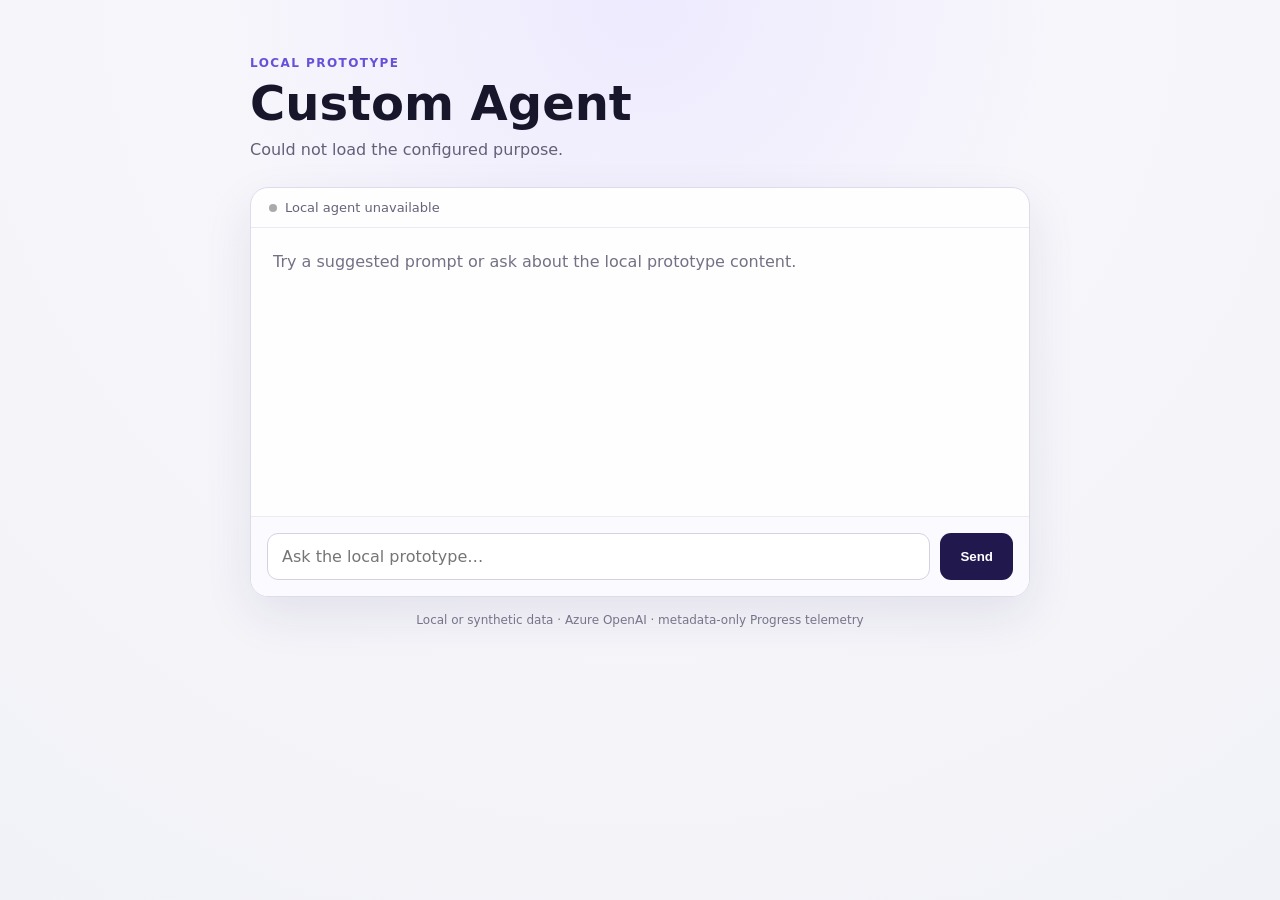
==== skills/build-custom-agent/assets/custom-agent-starter/wwwroot/index.html @ 9a3894fb "feat: add bounded custom agent builder flow" ====
<!doctype html>
<html lang="en">
<head>
  <meta charset="utf-8">
  <meta name="viewport" content="width=device-width, initial-scale=1">
  <title>Custom Agent</title>
  <link rel="icon" href="data:,">
  <style>
    :root { color-scheme: light; font-family: Inter, ui-sans-serif, system-ui, sans-serif; color: #18162b; background: #f5f4fb; }
    * { box-sizing: border-box; }
    body { margin: 0; min-height: 100vh; background: radial-gradient(circle at top, #eeeaff 0, #f7f6fb 38%, #f1f2f7 100%); }
    main { width: min(780px, calc(100% - 32px)); margin: 0 auto; padding: 56px 0; }
    header { margin-bottom: 24px; }
    .eyebrow { color: #6851d9; font-size: 12px; font-weight: 800; letter-spacing: .12em; text-transform: uppercase; }
    h1 { margin: 8px 0 10px; font-size: clamp(30px, 6vw, 48px); line-height: 1.05; }
    .subtitle { margin: 0; color: #626078; line-height: 1.55; }
    .panel { background: rgba(255,255,255,.92); border: 1px solid #dedbea; border-radius: 18px; box-shadow: 0 18px 50px rgba(40,31,84,.09); overflow: hidden; }
    .status { display: flex; align-items: center; gap: 8px; padding: 12px 18px; border-bottom: 1px solid #ece9f3; color: #66637a; font-size: 13px; }
    .dot { width: 8px; height: 8px; border-radius: 50%; background: #aaa; }
    .dot.ready { background: #27a36a; box-shadow: 0 0 0 4px #dff5ea; }
    .conversation { min-height: 270px; padding: 22px; display: grid; align-content: start; gap: 14px; }
    .empty { color: #747186; line-height: 1.55; }
    .message { max-width: 88%; padding: 13px 15px; border-radius: 14px; line-height: 1.5; white-space: pre-wrap; }
    .user { justify-self: end; color: white; background: #5b43cf; border-bottom-right-radius: 4px; }
    .agent { justify-self: start; background: #f0eef8; border-bottom-left-radius: 4px; }
    .trace { margin-top: 8px; color: #77738c; font-family: ui-monospace, SFMono-Regular, Menlo, monospace; font-size: 11px; word-break: break-all; }
    .examples { display: flex; flex-wrap: wrap; gap: 8px; padding: 0 22px 18px; }
    .examples button { border: 1px solid #d8d3eb; border-radius: 999px; background: white; color: #4c3ba4; padding: 8px 11px; cursor: pointer; }
    form { display: flex; gap: 10px; padding: 16px; border-top: 1px solid #ece9f3; background: #fbfaff; }
    input { flex: 1; min-width: 0; border: 1px solid #d5d1e3; border-radius: 11px; padding: 13px 14px; font: inherit; outline: none; }
    input:focus { border-color: #6d55df; box-shadow: 0 0 0 3px #ece8ff; }
    form button { border: 0; border-radius: 11px; padding: 0 20px; color: white; background: #21184d; font-weight: 700; cursor: pointer; }
    button:disabled { opacity: .55; cursor: wait; }
    footer { margin-top: 16px; text-align: center; color: #77748a; font-size: 12px; }
  </style>
</head>
<body>
<main>
  <header>
    <div class="eyebrow">Local prototype</div>
    <h1 id="agent-name">Custom Agent</h1>
    <p id="agent-purpose" class="subtitle">Loading the configured purpose…</p>
  </header>

  <section id="chat-panel" class="panel" aria-label="Custom agent chat">
    <div class="status"><span id="status-dot" class="dot"></span><span id="status-text">Checking local agent…</span></div>
    <div id="conversation" class="conversation" aria-live="polite">
      <div id="empty" class="empty">Try a suggested prompt or ask about the local prototype content.</div>
    </div>
    <div id="examples" class="examples"></div>
    <form id="chat-form">
      <input id="message" maxlength="4000" autocomplete="off" aria-label="Message" placeholder="Ask the local prototype…" required>
      <button id="send" type="submit">Send</button>
    </form>
  </section>
  <footer>Local or synthetic data · Azure OpenAI · metadata-only Progress telemetry</footer>
</main>

<script>
  const conversation = document.querySelector('#conversation');
  const input = document.querySelector('#message');
  const send = document.querySelector('#send');

  function addMessage(kind, text, traceId) {
    document.querySelector('#empty')?.remove();
    const message = document.createElement('div');
    message.className = `message ${kind}`;
    const body = document.createElement('div');
    body.textContent = text;
    message.append(body);
    if (traceId) {
      const trace = document.createElement('div');
      trace.className = 'trace';
      trace.textContent = `trace ${traceId}`;
      message.append(trace);
    }
    conversation.append(message);
    message.scrollIntoView({ behavior: 'smooth', block: 'nearest' });
  }

  function usePrompt(prompt) {
    input.value = prompt;
    input.focus();
  }

  async function loadConfig() {
    try {
      const response = await fetch('/api/config');
      if (!response.ok) throw new Error();
      const config = await response.json();
      document.title = config.displayName;
      document.querySelector('#agent-name').textContent = config.displayName;
      document.querySelector('#agent-purpose').textContent = config.purpose;
      document.querySelector('#chat-panel').setAttribute('aria-label', `${config.displayName} chat`);
      const examples = document.querySelector('#examples');
      config.examples.forEach((prompt, index) => {
        const button = document.createElement('button');
        button.type = 'button';
        button.textContent = `Example ${index + 1}`;
        button.addEventListener('click', () => usePrompt(prompt));
        examples.append(button);
      });
    } catch {
      document.querySelector('#agent-purpose').textContent = 'Could not load the configured purpose.';
    }
  }

  async function checkHealth() {
    try {
      const response = await fetch('/api/health');
      if (!response.ok) throw new Error();
      const health = await response.json();
      document.querySelector('#status-dot').classList.add('ready');
      document.querySelector('#status-text').textContent = `${health.status} · ${health.sourcesLoaded} local sources · tracing ${health.tracingEnabled ? 'on' : 'off'}`;
    } catch {
      document.querySelector('#status-text').textContent = 'Local agent unavailable';
    }
  }

  document.querySelector('#chat-form').addEventListener('submit', async event => {
    event.preventDefault();
    const message = input.value.trim();
    if (!message) return;
    addMessage('user', message);
    input.value = '';
    send.disabled = true;
    try {
      const response = await fetch('/api/chat', {
        method: 'POST',
        headers: { 'content-type': 'application/json' },
        body: JSON.stringify({ message })
      });
      const result = await response.json();
      addMessage('agent', response.ok ? result.answer : `Request failed: ${result.error}`, result.traceId);
    } catch {
      addMessage('agent', 'Could not reach the local agent.');
    } finally {
      send.disabled = false;
      input.focus();
    }
  });

  loadConfig();
  checkHealth();
</script>
</body>
</html>
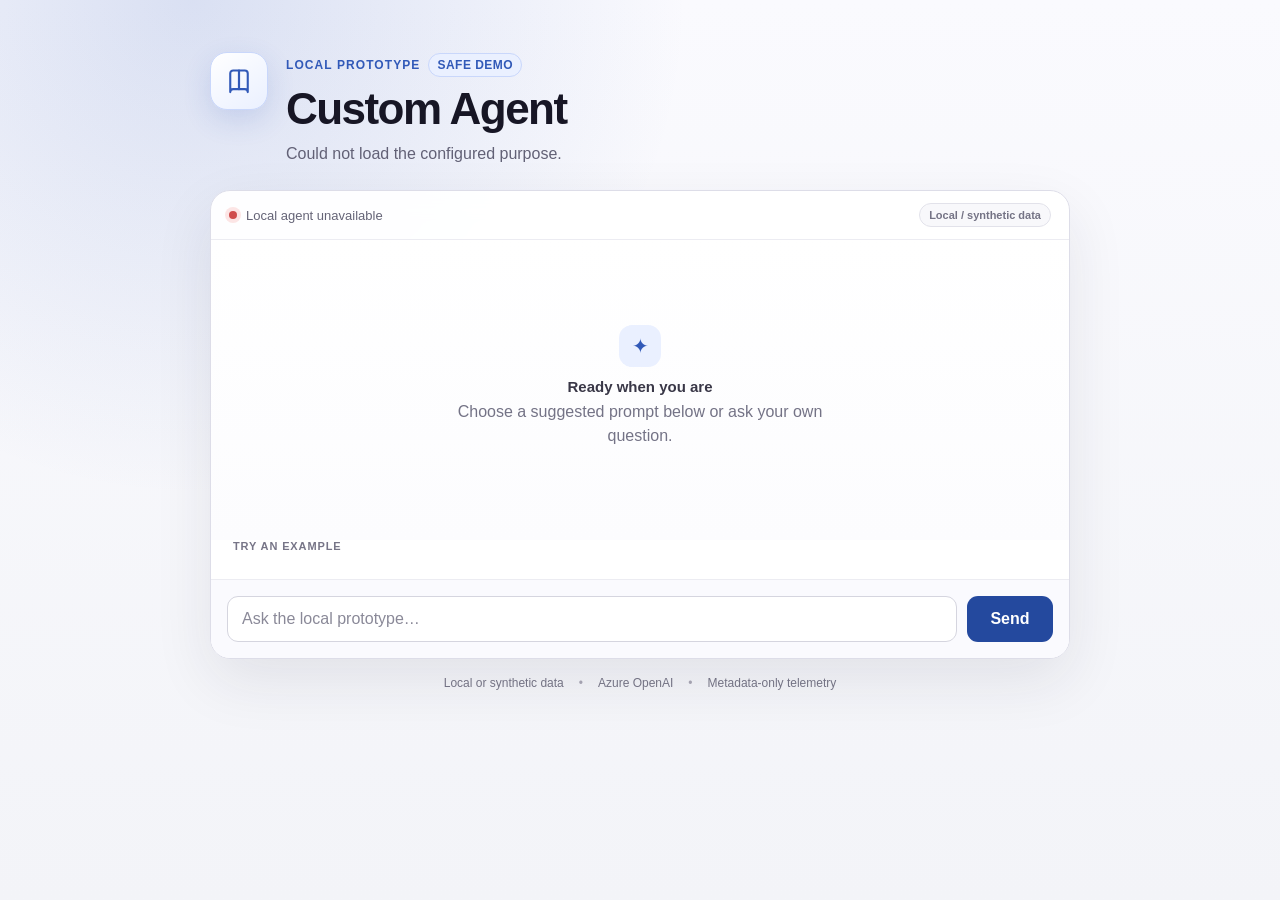
==== commit 014268c5: "feat: polish custom agent UI and preserve CLI baseline" ====
--- a/skills/build-custom-agent/assets/custom-agent-starter/wwwroot/index.html
+++ b/skills/build-custom-agent/assets/custom-agent-starter/wwwroot/index.html
@@ -6,60 +6,183 @@
   <title>Custom Agent</title>
   <link rel="icon" href="data:,">
   <style>
-    :root { color-scheme: light; font-family: Inter, ui-sans-serif, system-ui, sans-serif; color: #18162b; background: #f5f4fb; }
+    :root {
+      color-scheme: light;
+      font-family: Inter, ui-sans-serif, -apple-system, BlinkMacSystemFont, "Segoe UI", sans-serif;
+      color: #171625;
+      background: #f5f6fa;
+      --accent: #3159b8;
+      --accent-strong: #24499e;
+      --accent-soft: #eaf0ff;
+      --accent-border: #c9d7fb;
+      --accent-halo: rgba(49, 89, 184, .16);
+    }
+    body[data-preset="review"] {
+      --accent: #1e7a57;
+      --accent-strong: #176344;
+      --accent-soft: #e7f6ef;
+      --accent-border: #bde3d2;
+      --accent-halo: rgba(30, 122, 87, .15);
+    }
+    body[data-preset="workflow"] {
+      --accent: #6549cf;
+      --accent-strong: #5035b5;
+      --accent-soft: #f0ecff;
+      --accent-border: #d7cdfa;
+      --accent-halo: rgba(101, 73, 207, .16);
+    }
+    body[data-preset="analysis"] {
+      --accent: #a45a18;
+      --accent-strong: #85450f;
+      --accent-soft: #fff0df;
+      --accent-border: #f0cfaa;
+      --accent-halo: rgba(164, 90, 24, .15);
+    }
     * { box-sizing: border-box; }
-    body { margin: 0; min-height: 100vh; background: radial-gradient(circle at top, #eeeaff 0, #f7f6fb 38%, #f1f2f7 100%); }
-    main { width: min(780px, calc(100% - 32px)); margin: 0 auto; padding: 56px 0; }
-    header { margin-bottom: 24px; }
-    .eyebrow { color: #6851d9; font-size: 12px; font-weight: 800; letter-spacing: .12em; text-transform: uppercase; }
-    h1 { margin: 8px 0 10px; font-size: clamp(30px, 6vw, 48px); line-height: 1.05; }
-    .subtitle { margin: 0; color: #626078; line-height: 1.55; }
-    .panel { background: rgba(255,255,255,.92); border: 1px solid #dedbea; border-radius: 18px; box-shadow: 0 18px 50px rgba(40,31,84,.09); overflow: hidden; }
-    .status { display: flex; align-items: center; gap: 8px; padding: 12px 18px; border-bottom: 1px solid #ece9f3; color: #66637a; font-size: 13px; }
-    .dot { width: 8px; height: 8px; border-radius: 50%; background: #aaa; }
-    .dot.ready { background: #27a36a; box-shadow: 0 0 0 4px #dff5ea; }
-    .conversation { min-height: 270px; padding: 22px; display: grid; align-content: start; gap: 14px; }
-    .empty { color: #747186; line-height: 1.55; }
-    .message { max-width: 88%; padding: 13px 15px; border-radius: 14px; line-height: 1.5; white-space: pre-wrap; }
-    .user { justify-self: end; color: white; background: #5b43cf; border-bottom-right-radius: 4px; }
-    .agent { justify-self: start; background: #f0eef8; border-bottom-left-radius: 4px; }
-    .trace { margin-top: 8px; color: #77738c; font-family: ui-monospace, SFMono-Regular, Menlo, monospace; font-size: 11px; word-break: break-all; }
-    .examples { display: flex; flex-wrap: wrap; gap: 8px; padding: 0 22px 18px; }
-    .examples button { border: 1px solid #d8d3eb; border-radius: 999px; background: white; color: #4c3ba4; padding: 8px 11px; cursor: pointer; }
-    form { display: flex; gap: 10px; padding: 16px; border-top: 1px solid #ece9f3; background: #fbfaff; }
-    input { flex: 1; min-width: 0; border: 1px solid #d5d1e3; border-radius: 11px; padding: 13px 14px; font: inherit; outline: none; }
-    input:focus { border-color: #6d55df; box-shadow: 0 0 0 3px #ece8ff; }
-    form button { border: 0; border-radius: 11px; padding: 0 20px; color: white; background: #21184d; font-weight: 700; cursor: pointer; }
+    body {
+      margin: 0;
+      min-height: 100vh;
+      background:
+        radial-gradient(circle at 15% 0, var(--accent-halo), transparent 31rem),
+        linear-gradient(180deg, #fafafe 0, #f3f4f8 100%);
+    }
+    button, input { font: inherit; }
+    button { -webkit-tap-highlight-color: transparent; }
+    .icon-sprite { position: absolute; width: 0; height: 0; overflow: hidden; }
+    main { width: min(860px, calc(100% - 32px)); margin: 0 auto; padding: 52px 0 36px; }
+    .hero { display: flex; align-items: flex-start; gap: 18px; margin-bottom: 24px; }
+    .agent-mark {
+      display: grid;
+      flex: 0 0 auto;
+      place-items: center;
+      width: 58px;
+      height: 58px;
+      border: 1px solid var(--accent-border);
+      border-radius: 17px;
+      color: var(--accent);
+      background: linear-gradient(145deg, #fff, var(--accent-soft));
+      box-shadow: 0 10px 28px var(--accent-halo);
+    }
+    .agent-icon { width: 28px; height: 28px; fill: none; stroke: currentColor; stroke-linecap: round; stroke-linejoin: round; stroke-width: 1.8; }
+    .hero-copy { min-width: 0; padding-top: 1px; }
+    .eyebrow { display: flex; align-items: center; flex-wrap: wrap; gap: 8px; color: var(--accent); font-size: 12px; font-weight: 800; letter-spacing: .09em; text-transform: uppercase; }
+    .prototype-pill { padding: 4px 8px; border: 1px solid var(--accent-border); border-radius: 999px; background: var(--accent-soft); letter-spacing: .04em; }
+    h1 { margin: 8px 0 9px; font-size: clamp(30px, 5vw, 44px); line-height: 1.08; letter-spacing: -.035em; }
+    .subtitle { max-width: 680px; margin: 0; color: #626176; line-height: 1.55; }
+    .panel { overflow: hidden; border: 1px solid #dddde8; border-radius: 20px; background: rgba(255, 255, 255, .94); box-shadow: 0 22px 60px rgba(34, 31, 57, .09); backdrop-filter: blur(12px); }
+    .status { display: flex; align-items: center; justify-content: space-between; gap: 12px; min-height: 49px; padding: 11px 18px; border-bottom: 1px solid #ececf2; color: #656477; font-size: 13px; }
+    .status-copy { display: flex; align-items: center; min-width: 0; gap: 9px; }
+    .dot { flex: 0 0 auto; width: 8px; height: 8px; border-radius: 50%; background: #aaa9b4; }
+    .dot.ready { background: #22a06b; box-shadow: 0 0 0 4px #dff5ea; }
+    .dot.error { background: #d04d4d; box-shadow: 0 0 0 4px #fce5e5; }
+    .data-pill { flex: 0 0 auto; padding: 5px 9px; border: 1px solid #e2e2ea; border-radius: 999px; color: #747385; background: #f8f8fb; font-size: 11px; font-weight: 700; }
+    .conversation { display: grid; min-height: 300px; padding: 24px; align-content: start; gap: 14px; background: linear-gradient(180deg, #fff 0, #fcfcfe 100%); }
+    .empty { display: grid; place-items: center; align-self: center; min-height: 245px; color: #747386; text-align: center; }
+    .empty-mark { display: grid; place-items: center; width: 42px; height: 42px; margin: 0 auto 11px; border-radius: 13px; color: var(--accent); background: var(--accent-soft); font-size: 20px; }
+    .empty strong { display: block; margin-bottom: 5px; color: #393747; font-size: 15px; }
+    .empty span { display: block; max-width: 390px; line-height: 1.5; }
+    .message { max-width: 88%; padding: 13px 15px; border-radius: 15px; line-height: 1.52; white-space: pre-wrap; box-shadow: 0 3px 10px rgba(35, 31, 58, .04); }
+    .user { justify-self: end; color: white; background: var(--accent-strong); border-bottom-right-radius: 5px; }
+    .agent { justify-self: start; border: 1px solid var(--accent-border); border-bottom-left-radius: 5px; background: var(--accent-soft); }
+    .trace { margin-top: 9px; color: #6f6d80; font-family: ui-monospace, SFMono-Regular, Menlo, monospace; font-size: 11px; word-break: break-all; }
+    .example-section { padding: 0 22px 18px; }
+    .example-label { margin-bottom: 9px; color: #777587; font-size: 11px; font-weight: 800; letter-spacing: .08em; text-transform: uppercase; }
+    .examples { display: flex; flex-wrap: wrap; gap: 8px; }
+    .examples button { display: inline-flex; align-items: center; gap: 7px; max-width: 100%; padding: 8px 11px; border: 1px solid var(--accent-border); border-radius: 10px; color: var(--accent-strong); background: #fff; line-height: 1.35; text-align: left; cursor: pointer; transition: border-color .15s ease, background .15s ease, transform .15s ease; }
+    .examples button::after { content: "→"; flex: 0 0 auto; font-weight: 800; }
+    .examples button:hover { border-color: var(--accent); background: var(--accent-soft); transform: translateY(-1px); }
+    .examples button:focus-visible, form button:focus-visible { outline: 3px solid var(--accent-halo); outline-offset: 2px; }
+    form { display: flex; gap: 10px; padding: 16px; border-top: 1px solid #ececf2; background: #fafafe; }
+    input { flex: 1; min-width: 0; padding: 13px 14px; border: 1px solid #d5d5df; border-radius: 11px; color: #252332; background: #fff; outline: none; }
+    input::placeholder { color: #8a8998; }
+    input:focus { border-color: var(--accent); box-shadow: 0 0 0 3px var(--accent-halo); }
+    form button { min-width: 86px; padding: 0 19px; border: 0; border-radius: 11px; color: white; background: var(--accent-strong); font-weight: 750; cursor: pointer; }
     button:disabled { opacity: .55; cursor: wait; }
-    footer { margin-top: 16px; text-align: center; color: #77748a; font-size: 12px; }
+    footer { display: flex; justify-content: center; flex-wrap: wrap; gap: 7px 15px; margin-top: 17px; color: #777687; font-size: 12px; }
+    footer span:not(:first-child)::before { content: "•"; margin-right: 15px; color: #aaa8b6; }
+    @media (max-width: 600px) {
+      main { width: min(100% - 20px, 860px); padding: 28px 0 24px; }
+      .hero { gap: 13px; }
+      .agent-mark { width: 48px; height: 48px; border-radius: 14px; }
+      .agent-icon { width: 24px; height: 24px; }
+      h1 { margin-top: 6px; }
+      .status { padding-inline: 14px; }
+      .data-pill { display: none; }
+      .conversation { min-height: 270px; padding: 18px; }
+      .empty { min-height: 220px; }
+      .example-section { padding: 0 16px 16px; }
+      form { padding: 12px; }
+      form button { min-width: 72px; padding-inline: 14px; }
+      footer span::before { display: none; }
+    }
+    @media (prefers-reduced-motion: reduce) {
+      *, *::before, *::after { scroll-behavior: auto !important; transition: none !important; }
+    }
   </style>
 </head>
-<body>
+<body data-preset="knowledge">
+<svg class="icon-sprite" aria-hidden="true">
+  <symbol id="icon-knowledge" viewBox="0 0 24 24">
+    <path d="M4.5 5.5A2.5 2.5 0 0 1 7 3h5v16H7a2.5 2.5 0 0 0-2.5 2.5z"/>
+    <path d="M19.5 5.5A2.5 2.5 0 0 0 17 3h-5v16h5a2.5 2.5 0 0 1 2.5 2.5z"/>
+  </symbol>
+  <symbol id="icon-review" viewBox="0 0 24 24">
+    <path d="M7 3.5h7l3 3V20H7a2 2 0 0 1-2-2V5.5a2 2 0 0 1 2-2z"/>
+    <path d="M14 3.5v3h3M8.5 13l2 2 4.5-5"/>
+  </symbol>
+  <symbol id="icon-workflow" viewBox="0 0 24 24">
+    <circle cx="6" cy="6" r="2.25"/><circle cx="18" cy="8" r="2.25"/><circle cx="9" cy="18" r="2.25"/>
+    <path d="M8.2 6.4l7.6 1.2M7 8l1.2 7.8M16.8 10l-6.6 6.2"/>
+  </symbol>
+  <symbol id="icon-analysis" viewBox="0 0 24 24">
+    <path d="M4 20V5M4 20h16"/>
+    <path d="M8 16v-4M12 16V8M16 16v-6"/>
+  </symbol>
+</svg>
+
 <main>
-  <header>
-    <div class="eyebrow">Local prototype</div>
-    <h1 id="agent-name">Custom Agent</h1>
-    <p id="agent-purpose" class="subtitle">Loading the configured purpose…</p>
+  <header class="hero">
+    <div class="agent-mark" aria-hidden="true">
+      <svg class="agent-icon" viewBox="0 0 24 24"><use id="agent-icon" href="#icon-knowledge"></use></svg>
+    </div>
+    <div class="hero-copy">
+      <div class="eyebrow"><span>Local prototype</span><span class="prototype-pill">Safe demo</span></div>
+      <h1 id="agent-name">Custom Agent</h1>
+      <p id="agent-purpose" class="subtitle">Loading the configured purpose…</p>
+    </div>
   </header>
 
   <section id="chat-panel" class="panel" aria-label="Custom agent chat">
-    <div class="status"><span id="status-dot" class="dot"></span><span id="status-text">Checking local agent…</span></div>
+    <div class="status">
+      <div class="status-copy"><span id="status-dot" class="dot"></span><span id="status-text">Checking local agent…</span></div>
+      <span class="data-pill">Local / synthetic data</span>
+    </div>
     <div id="conversation" class="conversation" aria-live="polite">
-      <div id="empty" class="empty">Try a suggested prompt or ask about the local prototype content.</div>
-    </div>
-    <div id="examples" class="examples"></div>
+      <div id="empty" class="empty">
+        <div>
+          <div class="empty-mark" aria-hidden="true">✦</div>
+          <strong>Ready when you are</strong>
+          <span>Choose a suggested prompt below or ask your own question.</span>
+        </div>
+      </div>
+    </div>
+    <div class="example-section">
+      <div class="example-label">Try an example</div>
+      <div id="examples" class="examples"></div>
+    </div>
     <form id="chat-form">
       <input id="message" maxlength="4000" autocomplete="off" aria-label="Message" placeholder="Ask the local prototype…" required>
       <button id="send" type="submit">Send</button>
     </form>
   </section>
-  <footer>Local or synthetic data · Azure OpenAI · metadata-only Progress telemetry</footer>
+  <footer><span>Local or synthetic data</span><span>Azure OpenAI</span><span>Metadata-only telemetry</span></footer>
 </main>
 
 <script>
   const conversation = document.querySelector('#conversation');
   const input = document.querySelector('#message');
   const send = document.querySelector('#send');
+  const supportedPresets = new Set(['knowledge', 'review', 'workflow', 'analysis']);
 
   function addMessage(kind, text, traceId) {
     document.querySelector('#empty')?.remove();
@@ -88,15 +211,19 @@
       const response = await fetch('/api/config');
       if (!response.ok) throw new Error();
       const config = await response.json();
+      const preset = supportedPresets.has(config.uiPreset) ? config.uiPreset : 'knowledge';
+      document.body.dataset.preset = preset;
+      document.querySelector('#agent-icon').setAttribute('href', `#icon-${preset}`);
       document.title = config.displayName;
       document.querySelector('#agent-name').textContent = config.displayName;
       document.querySelector('#agent-purpose').textContent = config.purpose;
       document.querySelector('#chat-panel').setAttribute('aria-label', `${config.displayName} chat`);
+      input.placeholder = config.inputPlaceholder;
       const examples = document.querySelector('#examples');
-      config.examples.forEach((prompt, index) => {
+      config.examples.forEach(prompt => {
         const button = document.createElement('button');
         button.type = 'button';
-        button.textContent = `Example ${index + 1}`;
+        button.textContent = prompt;
         button.addEventListener('click', () => usePrompt(prompt));
         examples.append(button);
       });
@@ -106,13 +233,15 @@
   }
 
   async function checkHealth() {
+    const dot = document.querySelector('#status-dot');
     try {
       const response = await fetch('/api/health');
       if (!response.ok) throw new Error();
       const health = await response.json();
-      document.querySelector('#status-dot').classList.add('ready');
+      dot.classList.add('ready');
       document.querySelector('#status-text').textContent = `${health.status} · ${health.sourcesLoaded} local sources · tracing ${health.tracingEnabled ? 'on' : 'off'}`;
     } catch {
+      dot.classList.add('error');
       document.querySelector('#status-text').textContent = 'Local agent unavailable';
     }
   }
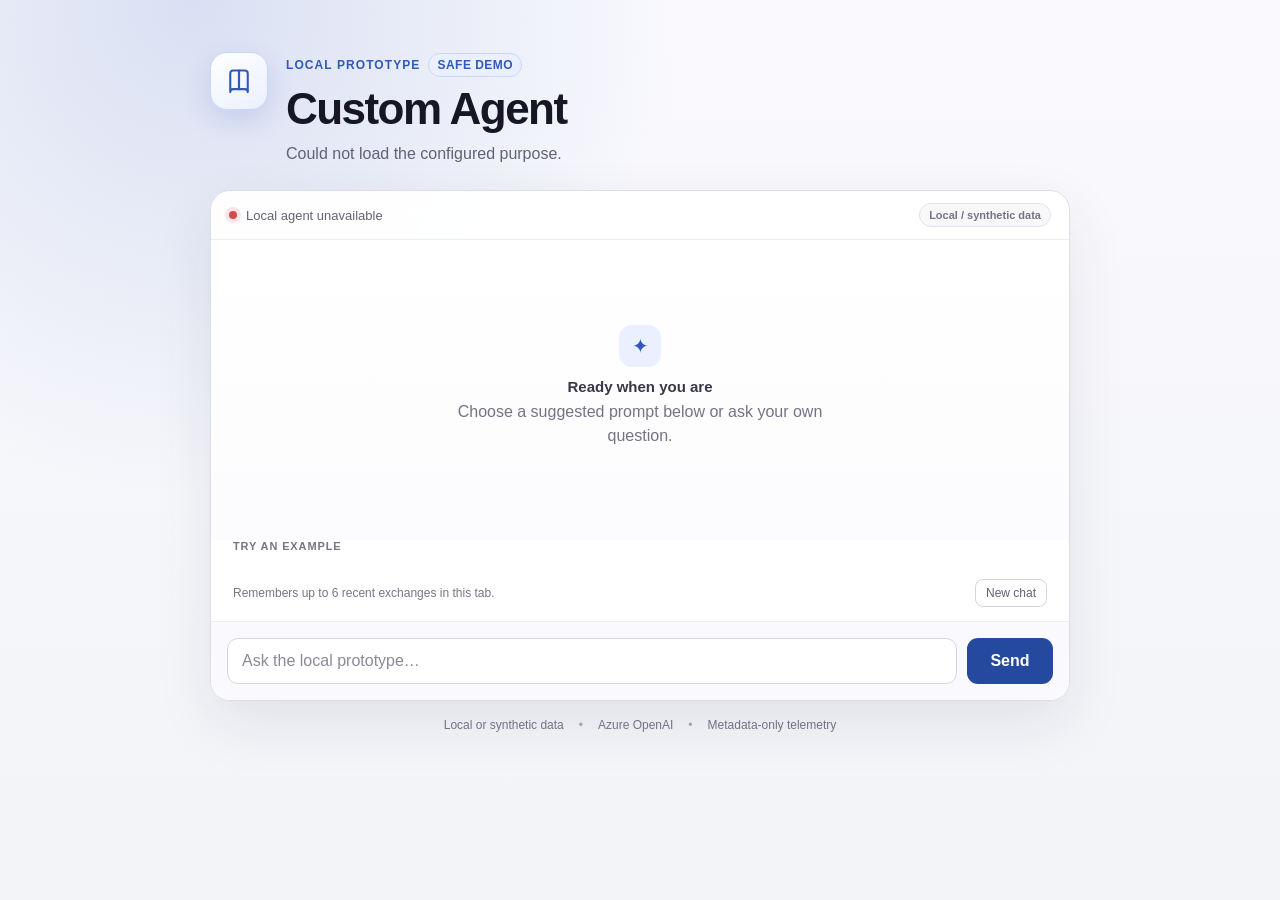
==== commit d2ae8bd2: "chore: harden custom agent workflow and refinement checks Improve bounded chat history, source groun" ====
--- a/skills/build-custom-agent/assets/custom-agent-starter/wwwroot/index.html
+++ b/skills/build-custom-agent/assets/custom-agent-starter/wwwroot/index.html
@@ -84,6 +84,9 @@
     .message { max-width: 88%; padding: 13px 15px; border-radius: 15px; line-height: 1.52; white-space: pre-wrap; box-shadow: 0 3px 10px rgba(35, 31, 58, .04); }
     .user { justify-self: end; color: white; background: var(--accent-strong); border-bottom-right-radius: 5px; }
     .agent { justify-self: start; border: 1px solid var(--accent-border); border-bottom-left-radius: 5px; background: var(--accent-soft); }
+    .pending { color: #747386; }
+    .chat-controls { display: flex; align-items: center; justify-content: space-between; gap: 12px; padding: 0 22px 14px; color: #777587; font-size: 12px; }
+    .chat-controls button { flex: 0 0 auto; padding: 6px 10px; border: 1px solid #d5d5df; border-radius: 8px; background: #fff; color: #626176; cursor: pointer; }
     .trace { margin-top: 9px; color: #6f6d80; font-family: ui-monospace, SFMono-Regular, Menlo, monospace; font-size: 11px; word-break: break-all; }
     .example-section { padding: 0 22px 18px; }
     .example-label { margin-bottom: 9px; color: #777587; font-size: 11px; font-weight: 800; letter-spacing: .08em; text-transform: uppercase; }
@@ -91,7 +94,7 @@
     .examples button { display: inline-flex; align-items: center; gap: 7px; max-width: 100%; padding: 8px 11px; border: 1px solid var(--accent-border); border-radius: 10px; color: var(--accent-strong); background: #fff; line-height: 1.35; text-align: left; cursor: pointer; transition: border-color .15s ease, background .15s ease, transform .15s ease; }
     .examples button::after { content: "→"; flex: 0 0 auto; font-weight: 800; }
     .examples button:hover { border-color: var(--accent); background: var(--accent-soft); transform: translateY(-1px); }
-    .examples button:focus-visible, form button:focus-visible { outline: 3px solid var(--accent-halo); outline-offset: 2px; }
+    button:focus-visible { outline: 3px solid var(--accent-halo); outline-offset: 2px; }
     form { display: flex; gap: 10px; padding: 16px; border-top: 1px solid #ececf2; background: #fafafe; }
     input { flex: 1; min-width: 0; padding: 13px 14px; border: 1px solid #d5d5df; border-radius: 11px; color: #252332; background: #fff; outline: none; }
     input::placeholder { color: #8a8998; }
@@ -170,6 +173,10 @@
       <div class="example-label">Try an example</div>
       <div id="examples" class="examples"></div>
     </div>
+    <div class="chat-controls">
+      <span id="history-note">Remembers up to 6 recent exchanges in this tab.</span>
+      <button id="new-chat" type="button">New chat</button>
+    </div>
     <form id="chat-form">
       <input id="message" maxlength="4000" autocomplete="off" aria-label="Message" placeholder="Ask the local prototype…" required>
       <button id="send" type="submit">Send</button>
@@ -182,6 +189,11 @@
   const conversation = document.querySelector('#conversation');
   const input = document.querySelector('#message');
   const send = document.querySelector('#send');
+  const newChat = document.querySelector('#new-chat');
+  const emptyState = document.querySelector('#empty').cloneNode(true);
+  const history = [];
+  let historyLimits = { maxTurns: 6, maxCharacters: 24000 };
+  let historyTrimmed = false;
   const supportedPresets = new Set(['knowledge', 'review', 'workflow', 'analysis']);
 
   function addMessage(kind, text, traceId) {
@@ -199,7 +211,35 @@
     }
     conversation.append(message);
     message.scrollIntoView({ behavior: 'smooth', block: 'nearest' });
-  }
+    return message;
+  }
+
+  function updateHistoryNote() {
+    document.querySelector('#history-note').textContent = historyTrimmed
+      ? 'Older exchanges are no longer sent. Start a new chat to clear the context.'
+      : `Remembers up to ${historyLimits.maxTurns} recent exchanges in this tab.`;
+  }
+
+  function remember(user, assistant) {
+    history.push({ user, assistant });
+    // Drop whole exchanges, never a detached answer or half a user's message.
+    while (history.length > historyLimits.maxTurns ||
+      history.reduce((size, turn) => size + turn.user.length + turn.assistant.length, 0) > historyLimits.maxCharacters) {
+      history.shift();
+      historyTrimmed = true;
+    }
+    updateHistoryNote();
+  }
+
+  newChat.addEventListener('click', () => {
+    if (send.disabled) return;
+    history.length = 0;
+    historyTrimmed = false;
+    conversation.replaceChildren(emptyState.cloneNode(true));
+    input.value = '';
+    updateHistoryNote();
+    input.focus();
+  });
 
   function usePrompt(prompt) {
     input.value = prompt;
@@ -211,6 +251,8 @@
       const response = await fetch('/api/config');
       if (!response.ok) throw new Error();
       const config = await response.json();
+      historyLimits = config.chatHistory;
+      updateHistoryNote();
       const preset = supportedPresets.has(config.uiPreset) ? config.uiPreset : 'knowledge';
       document.body.dataset.preset = preset;
       document.querySelector('#agent-icon').setAttribute('href', `#icon-${preset}`);
@@ -249,22 +291,28 @@
   document.querySelector('#chat-form').addEventListener('submit', async event => {
     event.preventDefault();
     const message = input.value.trim();
-    if (!message) return;
+    if (!message || send.disabled) return;
     addMessage('user', message);
     input.value = '';
     send.disabled = true;
+    newChat.disabled = true;
+    const pending = addMessage('agent pending', 'Working on your answer…');
     try {
       const response = await fetch('/api/chat', {
         method: 'POST',
         headers: { 'content-type': 'application/json' },
-        body: JSON.stringify({ message })
+        body: JSON.stringify({ message, history })
       });
       const result = await response.json();
+      if (response.ok) remember(message, result.answer);
+      pending.remove();
       addMessage('agent', response.ok ? result.answer : `Request failed: ${result.error}`, result.traceId);
     } catch {
+      pending.remove();
       addMessage('agent', 'Could not reach the local agent.');
     } finally {
       send.disabled = false;
+      newChat.disabled = false;
       input.focus();
     }
   });
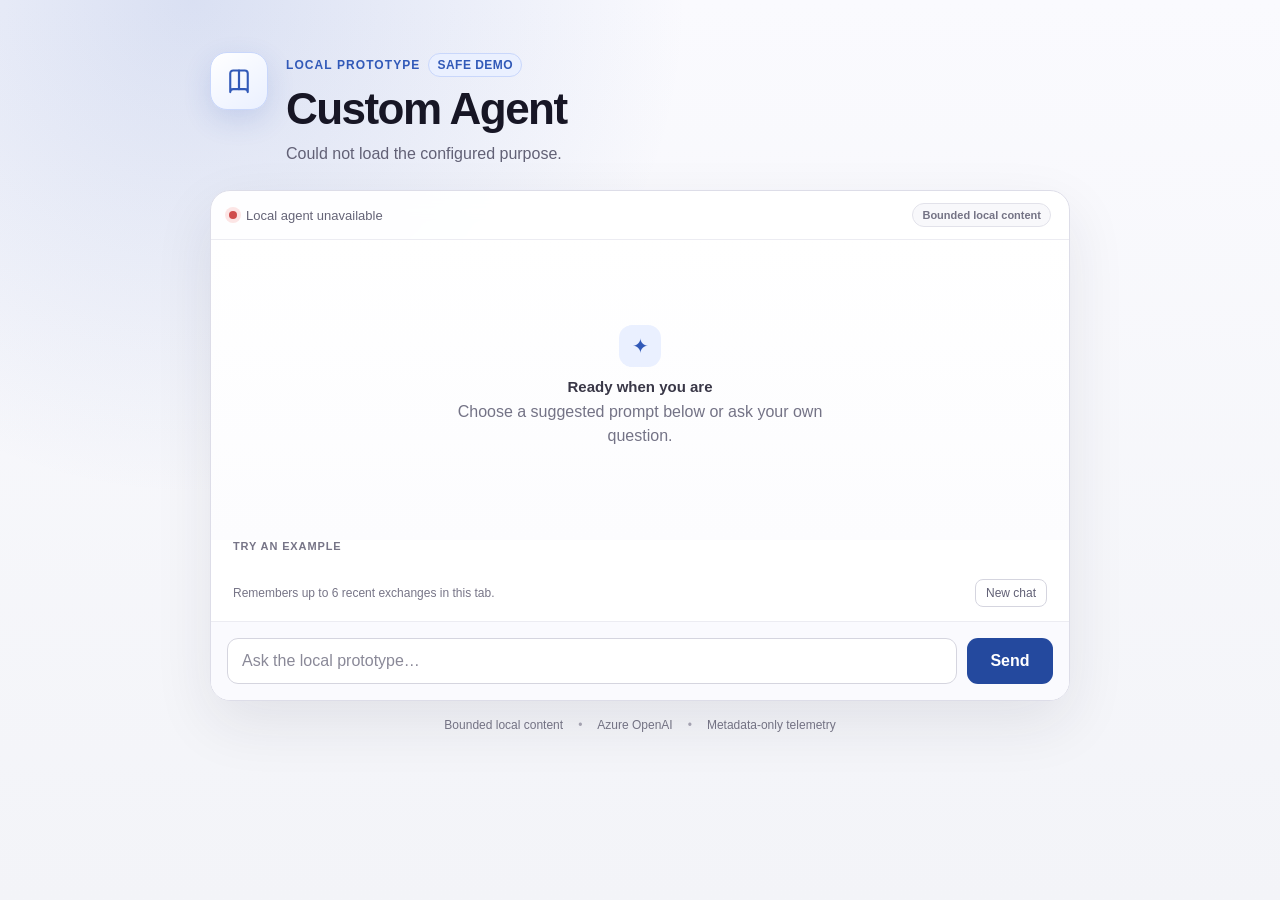
==== commit 5160cb72: "chore: harden and streamline agent builders" ====
--- a/skills/build-custom-agent/assets/custom-agent-starter/wwwroot/index.html
+++ b/skills/build-custom-agent/assets/custom-agent-starter/wwwroot/index.html
@@ -158,7 +158,7 @@
   <section id="chat-panel" class="panel" aria-label="Custom agent chat">
     <div class="status">
       <div class="status-copy"><span id="status-dot" class="dot"></span><span id="status-text">Checking local agent…</span></div>
-      <span class="data-pill">Local / synthetic data</span>
+      <span class="data-pill">Bounded local content</span>
     </div>
     <div id="conversation" class="conversation" aria-live="polite">
       <div id="empty" class="empty">
@@ -182,7 +182,7 @@
       <button id="send" type="submit">Send</button>
     </form>
   </section>
-  <footer><span>Local or synthetic data</span><span>Azure OpenAI</span><span>Metadata-only telemetry</span></footer>
+  <footer><span>Bounded local content</span><span>Azure OpenAI</span><span>Metadata-only telemetry</span></footer>
 </main>
 
 <script>
